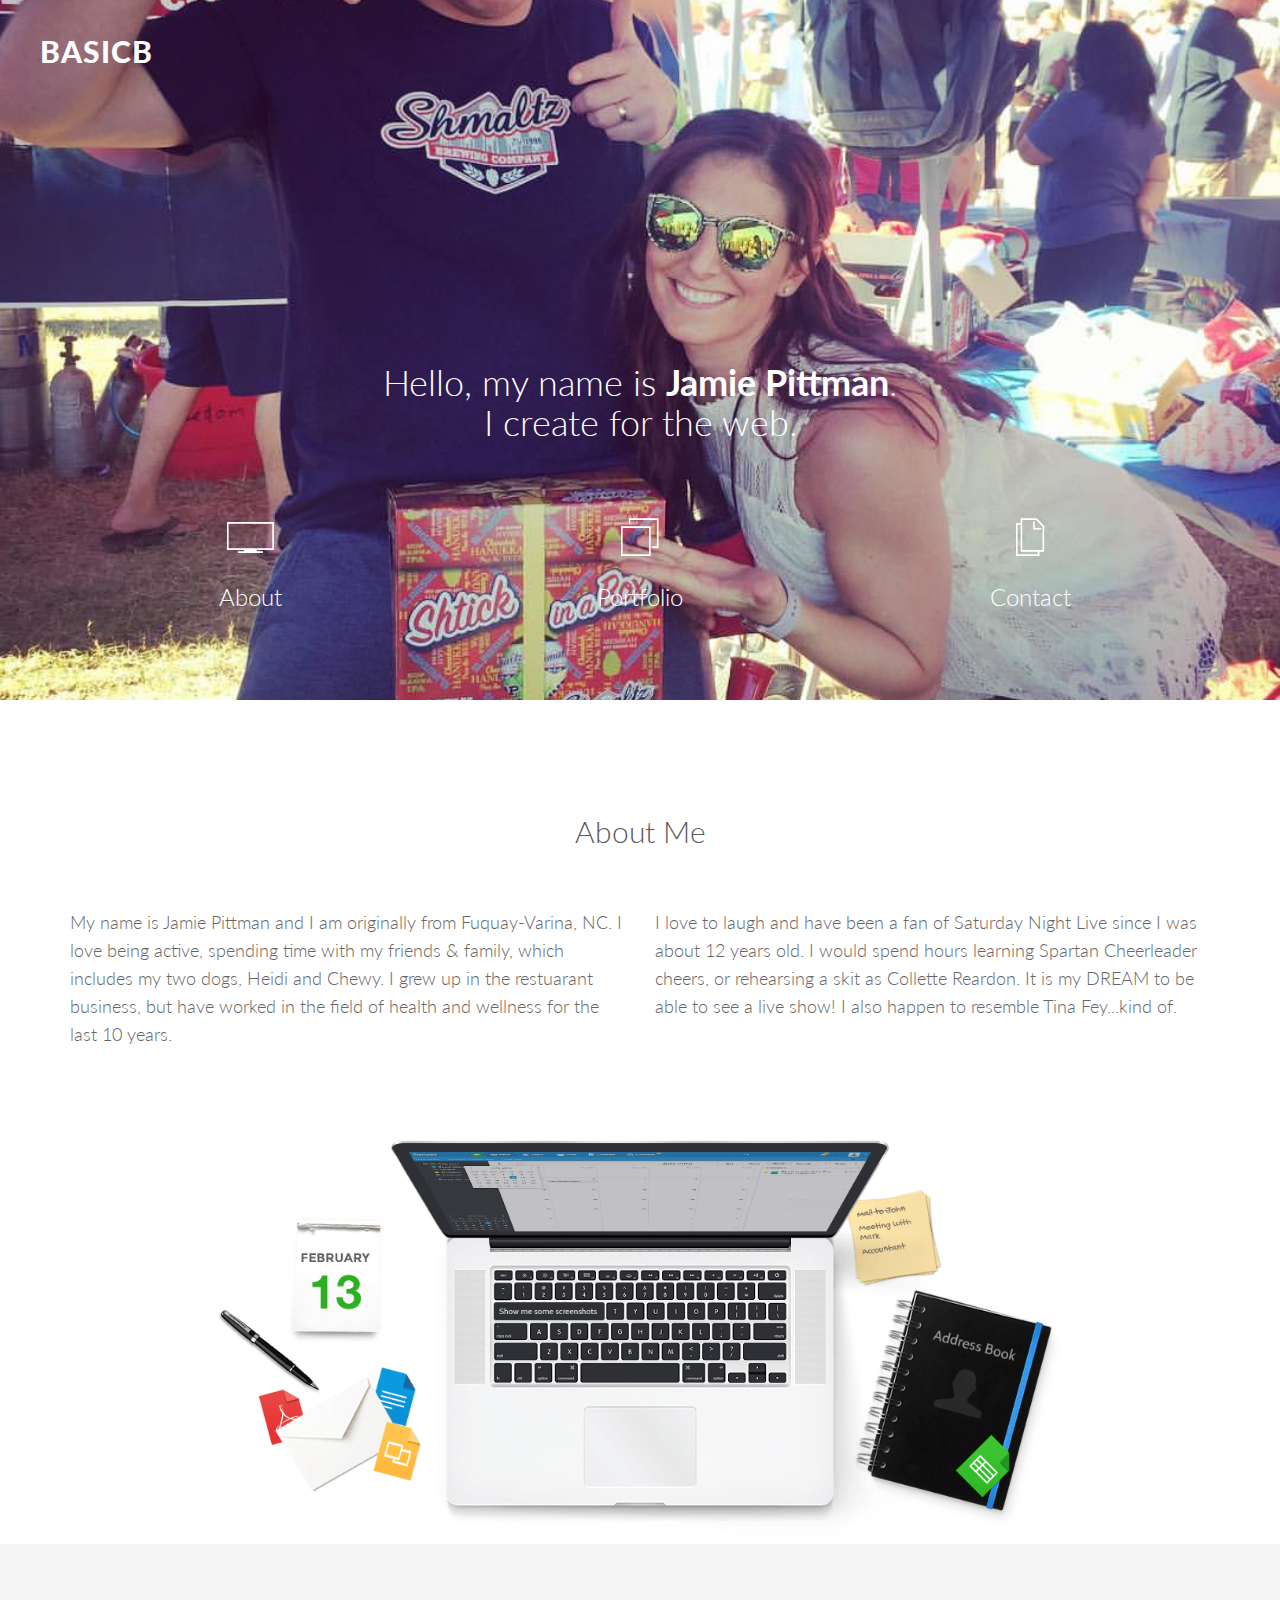
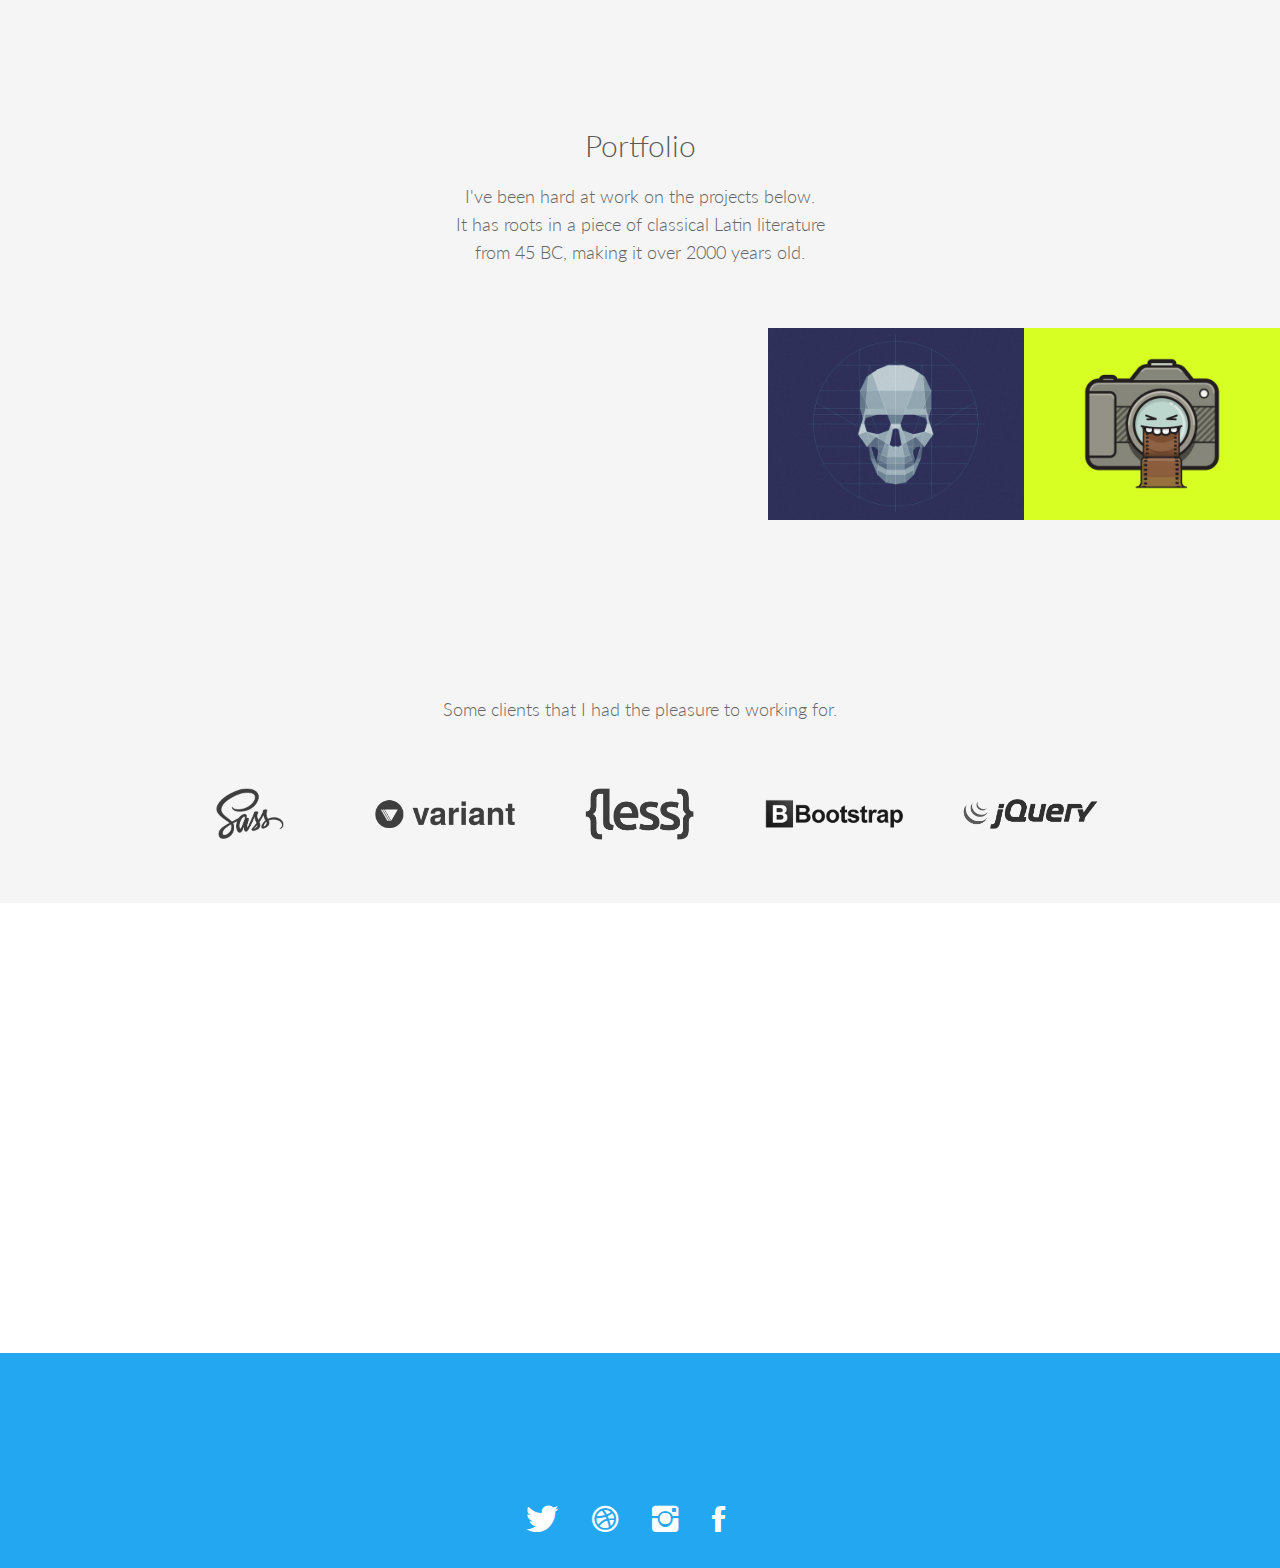
==== index.html @ 9baa0838 "HW Part 2 Nov 12" ====
<!DOCTYPE html>
<html lang="en">
  <head>
    <meta charset="utf-8">
    <meta http-equiv="X-UA-Compatible" content="IE=edge">
    <meta name="viewport" content="width=device-width, initial-scale=1">
    <meta name="description" content="">
    <meta name="author" content="">
    <link rel="icon" href="basic/assets/img/favicon.ico">

    <title>Jamie Pittman</title>

    <!-- Bootstrap core CSS -->
    <link href="basic/assets/css/bootstrap.css" rel="stylesheet">

    <!-- Custom styles for this template -->
    <link href="basic/assets/css/ionicons.min.css" rel="stylesheet">
    <link href="basic/assets/css/style.css" rel="stylesheet">


    <!-- IE10 viewport hack for Surface/desktop Windows 8 bug -->
    <script src="basic/assets/js/ie10-viewport-bug-workaround.js"></script>

    <!-- HTML5 shim and Respond.js IE8 support of HTML5 elements and media queries -->
    <!--[if lt IE 9]>
      <script src="https://oss.maxcdn.com/html5shiv/3.7.2/html5shiv.min.js"></script>
      <script src="https://oss.maxcdn.com/respond/1.4.2/respond.min.js"></script>
    <![endif]-->
  </head>

  <body>

    <div id="h">
      <div class="logo">
        <h2>BASICB</h2>
      </div><!--/logo-->
      <div class="container centered">
        <div class="row">
          <div class="col-md-8 col-md-offset-2">
            <h1>Hello, my name is <b>Jamie Pittman</b>.<br/>I create for the web.</h1>
          </div>
        </div><!--/row-->

        <div class="row mt">
          <div class="col-sm-4">
            <i class="ion-ios7-monitor-outline"></i>
            <h3>About</h3>
          </div><!--/col-md-4-->

          <div class="col-sm-4">
            <i class="ion-ios7-browsers-outline"></i>
            <h3>Portfolio</h3>
          </div><!--/col-md-4-->

          <div class="col-sm-4">
            <i class="ion-ios7-copy-outline"></i>
            <h3>Contact</h3>
          </div><!--/col-md-4-->
        
        </div><!--/row-->
      </div><!--/container-->
    </div><!--H-->

    <div class="container ptb">
      <div class="row">
        <h2 class="centered mb">About Me</h2>
        <div class="col-md-6">
          <p>My name is Jamie Pittman and I am originally from Fuquay-Varina, NC. I love being active, spending time with my friends & family, which includes my two dogs, Heidi and Chewy. I grew up in the restuarant business, but have worked in the field of health and wellness for the last 10 years.</p>
        </div><!--/col-md-6-->
        <div class="col-md-6">
          <p>I love to laugh and have been a fan of Saturday Night Live since I was about 12 years old. I would spend hours learning Spartan Cheerleader cheers, or rehearsing a skit as Collette Reardon. It is my DREAM to be able to see a live show! I also happen to resemble Tina Fey...kind of.</p>
        </div><!--/col-md-6-->
      </div><!--/row-->
    </div><!-- /.container -->
    <div class="container">
      <div class="row">
        <div class="col-md-10 col-md-offset-1">
          <img src="basic/assets/img/items.png" class="img-responsive" alt="">
        </div>
      </div><!--/row-->
    </div><!--/.container-->

    <div id="g">
      <div class="container">
        <div class="row centered">
          <h2>Portfolio</h2>
          <div class="col-md-8 col-md-offset-2">
            <p>I've been hard at work on the projects below.<br/>It has roots in a piece of classical Latin literature<br/>from 45 BC, making it over 2000 years old.</p>

          </div><!--/col-md-8-->
        </div><!--/row-->
      </div><!--/.container-->
    <div class="portfolio-centered mt">
      <div class="recentitems portfolio">

        <div class="portfolio-item graphic-design">
          <div class="he-wrap tpl6">
          <img src="assets/img/portfolio/portfolio_09.jpg" class="img-responsive" alt="">
            <div class="he-view">
              <div class="bg a0" data-animate="fadeIn">
                <h3 class="a1" data-animate="fadeInDown">A Graphic Design Item</h3>
                <a data-rel="prettyPhoto" href="assets/img/portfolio/portfolio_09.jpg" class="dmbutton a2" data-animate="fadeInUp"><i class="ion-search"></i></a>
                <a href="single-project.html" class="dmbutton a2" data-animate="fadeInUp"><i class="ion-link"></i></a>
               </div><!-- he bg -->
            </div><!-- he view -->    
          </div><!-- he wrap -->
        </div><!-- end col-12 -->
                            
        <div class="portfolio-item web-design">
          <div class="he-wrap tpl6">
          <img src="assets/img/portfolio/portfolio_02.jpg" class="img-responsive" alt="">
            <div class="he-view">
              <div class="bg a0" data-animate="fadeIn">
                <h3 class="a1" data-animate="fadeInDown">A Web Design Item</h3>
                <a data-rel="prettyPhoto" href="assets/img/portfolio/portfolio_02.jpg" class="dmbutton a2" data-animate="fadeInUp"><i class="ion-search"></i></a>
                <a href="single-project.html" class="dmbutton a2" data-animate="fadeInUp"><i class="ion-link"></i></a>
              </div><!-- he bg -->
            </div><!-- he view -->    
          </div><!-- he wrap -->
        </div><!-- end col-12 -->
        
        <div class="portfolio-item graphic-design">
          <div class="he-wrap tpl6">
          <img src="assets/img/portfolio/portfolio_03.jpg" class="img-responsive" alt="">
            <div class="he-view">
              <div class="bg a0" data-animate="fadeIn">
                <h3 class="a1" data-animate="fadeInDown">A Graphic Design Item</h3>
                <a data-rel="prettyPhoto" href="assets/img/portfolio/portfolio_03.jpg" class="dmbutton a2" data-animate="fadeInUp"><i class="ion-search"></i></a>
                <a href="single-project.html" class="dmbutton a2" data-animate="fadeInUp"><i class="ion-link"></i></a>
              </div><!-- he bg -->
            </div><!-- he view -->    
          </div><!-- he wrap -->
        </div><!-- end col-12 -->
        
        <div class="portfolio-item graphic-design">
          <div class="he-wrap tpl6">
          <img src="assets/img/portfolio/portfolio_04.jpg" class="img-responsive" alt="">
            <div class="he-view">
              <div class="bg a0" data-animate="fadeIn">
                <h3 class="a1" data-animate="fadeInDown">A Graphic Design Item</h3>
                <a data-rel="prettyPhoto" href="assets/img/portfolio/portfolio_04.jpg" class="dmbutton a2" data-animate="fadeInUp"><i class="ion-search"></i></a>
                <a href="single-project.html" class="dmbutton a2" data-animate="fadeInUp"><i class="ion-link"></i></a>
              </div><!-- he bg -->
            </div><!-- he view -->    
          </div><!-- he wrap -->
        </div><!-- end col-12 -->
                                        
        <div class="portfolio-item books">
          <div class="he-wrap tpl6">
          <img src="assets/img/portfolio/portfolio_05.jpg" class="img-responsive" alt="">
            <div class="he-view">
              <div class="bg a0" data-animate="fadeIn">
                <h3 class="a1" data-animate="fadeInDown">A Book Design Item</h3>
                <a data-rel="prettyPhoto" href="assets/img/portfolio/portfolio_05.jpg" class="dmbutton a2" data-animate="fadeInUp"><i class="ion-search"></i></a>
                <a href="single-project.html" class="dmbutton a2" data-animate="fadeInUp"><i class="ion-link"></i></a>
              </div><!-- he bg -->
            </div><!-- he view -->    
          </div><!-- he wrap -->
        </div><!-- end col-12 -->

        <div class="portfolio-item graphic-design">
          <div class="he-wrap tpl6">
          <img src="assets/img/portfolio/portfolio_06.jpg" class="img-responsive" alt="">
            <div class="he-view">
              <div class="bg a0" data-animate="fadeIn">
                <h3 class="a1" data-animate="fadeInDown">A Graphic Design Item</h3>
                <a data-rel="prettyPhoto" href="assets/img/portfolio/portfolio_06.jpg" class="dmbutton a2" data-animate="fadeInUp"><i class="ion-search"></i></a>
                <a href="single-project.html" class="dmbutton a2" data-animate="fadeInUp"><i class="ion-link"></i></a>
               </div><!-- he bg -->
            </div><!-- he view -->    
          </div><!-- he wrap -->
        </div><!-- end col-12 -->
                            
        <div class="portfolio-item web-design">
          <div class="he-wrap tpl6">
          <img src="assets/img/portfolio/portfolio_07.jpg" class="img-responsive" alt="">
            <div class="he-view">
              <div class="bg a0" data-animate="fadeIn">
                <h3 class="a1" data-animate="fadeInDown">A Web Design Item</h3>
                <a data-rel="prettyPhoto" href="assets/img/portfolio/portfolio_07.jpg" class="dmbutton a2" data-animate="fadeInUp"><i class="ion-search"></i></a>
                <a href="single-project.html" class="dmbutton a2" data-animate="fadeInUp"><i class="ion-link"></i></a>
              </div><!-- he bg -->
            </div><!-- he view -->    
          </div><!-- he wrap -->
        </div><!-- end col-12 -->
        
        <div class="portfolio-item graphic-design">
          <div class="he-wrap tpl6">
          <img src="assets/img/portfolio/portfolio_08.jpg" class="img-responsive" alt="">
            <div class="he-view">
              <div class="bg a0" data-animate="fadeIn">
                <h3 class="a1" data-animate="fadeInDown">A Graphic Design Item</h3>
                <a data-rel="prettyPhoto" href="assets/img/portfolio/portfolio_08.jpg" class="dmbutton a2" data-animate="fadeInUp"><i class="ion-search"></i></a>
                <a href="single-project.html" class="dmbutton a2" data-animate="fadeInUp"><i class="ion-link"></i></a>
              </div><!-- he bg -->
            </div><!-- he view -->    
          </div><!-- he wrap -->
        </div><!-- end col-12 -->
        
        <div class="portfolio-item graphic-design">
          <div class="he-wrap tpl6">
          <img src="basic/assets/img/portfolio/portfolio_01.jpg" class="img-responsive" alt="">
            <div class="he-view">
              <div class="bg a0" data-animate="fadeIn">
                <h3 class="a1" data-animate="fadeInDown">A Graphic Design Item</h3>
                <a data-rel="prettyPhoto" href="basic/assets/img/portfolio/portfolio_01.jpg" class="dmbutton a2" data-animate="fadeInUp"><i class="ion-search"></i></a>
                <a href="single-project.html" class="dmbutton a2" data-animate="fadeInUp"><i class="ion-link"></i></a>
              </div><!-- he bg -->
            </div><!-- he view -->    
          </div><!-- he wrap -->
        </div><!-- end col-12 -->
                                        
        <div class="portfolio-item books">
          <div class="he-wrap tpl6">
          <img src="basic/assets/img/portfolio/portfolio_10.jpg" class="img-responsive" alt="">
            <div class="he-view">
              <div class="bg a0" data-animate="fadeIn">
                <h3 class="a1" data-animate="fadeInDown">A Book Design Item</h3>
                <a data-rel="prettyPhoto" href="basic/assets/img/portfolio/portfolio_10.jpg" class="dmbutton a2" data-animate="fadeInUp"><i class="ion-search"></i></a>
                <a href="single-project.html" class="dmbutton a2" data-animate="fadeInUp"><i class="ion-link"></i></a>
              </div><!-- he bg -->
            </div><!-- he view -->    
          </div><!-- he wrap -->
        </div><!-- end col-12 -->
       </div><!-- portfolio -->
    </div><!-- portfolio container -->

    <div class="container mt">
        <div class="row clients centered">
          <p class="mb">Some clients that I had the pleasure to working for.</p>
          <div class="col-sm-2 col-sm-offset-1">
            <img src="basic/assets/img/client1.png" alt="">
          </div>
          <div class="col-sm-2">
            <img src="basic/assets/img/client3.png" alt="">
          </div>
          <div class="col-sm-2">
            <img src="basic/assets/img/client2.png" alt="">
          </div>
          <div class="col-sm-2">
            <img src="basic/assets/img/client4.png" alt="">
          </div>
          <div class="col-sm-2">
            <img src="basic/assets/img/client5.png" alt="">
          </div>
        </div><!--/row-->
      </div><!--/container-->
    </div><!--/.G-->

    <div id="sep">
      <div class="container">
        <div class="row centered">
          <div class="col-md-8 col-md-offset-2">
            <h1>I live in the amazing Raleigh, NC!</h1>
            <h3 class="mb">Lorem Ipsum is simply dummy text<br/>of the printing and typesetting industry.</h3>
            <button class="btn btn-conf btn-clear">Request for Information</button>
          </div>
        </div><!--/row-->
      </div><!--/container-->
    </div><!--/.sep-->

    <div id="f">
      <div class="container">
        <div class="row centered">
          <div class="col-md-8 col-md-offset-2">
            <a href="#"><i class="ion-social-twitter"></i></a>
            <a href="#"><i class="ion-social-dribbble"></i></a>
            <a href="#"><i class="ion-social-instagram"></i></a>
            <a href="#"><i class="ion-social-facebook"></i></a>
          </div><!--/col-md-8-->
        </div>
      </div><!--/container-->
    </div><!--/.F-->

    <!-- Bootstrap core JavaScript
    ================================================== -->
    <!-- Placed at the end of the document so the pages load faster -->
    <script src="basic/assets/js/jquery.min.js"></script>
    <script src="basic/assets/js/bootstrap.min.js"></script>
    <script src="basic/assets/js/retina-1.1.0.js"></script>
    <script src="basic/assets/js/jquery.hoverdir.js"></script>
    <script src="basic/assets/js/jquery.hoverex.min.js"></script>
    <script src="basic/assets/js/jquery.prettyPhoto.js"></script>
    <script src="basic/assets/js/jquery.isotope.min.js"></script>
    <script src="basic/assets/js/custom.js"></script>


    <script>
// Portfolio
(function($) {
  "use strict";
  var $container = $('.portfolio'),
    $items = $container.find('.portfolio-item'),
    portfolioLayout = 'fitRows';
    
    if( $container.hasClass('portfolio-centered') ) {
      portfolioLayout = 'masonry';
    }
        
    $container.isotope({
      filter: '*',
      animationEngine: 'best-available',
      layoutMode: portfolioLayout,
      animationOptions: {
      duration: 750,
      easing: 'linear',
      queue: false
    },
    masonry: {
    }
    }, refreshWaypoints());
    
    function refreshWaypoints() {
      setTimeout(function() {
      }, 1000);   
    }
        
    $('nav.portfolio-filter ul a').on('click', function() {
        var selector = $(this).attr('data-filter');
        $container.isotope({ filter: selector }, refreshWaypoints());
        $('nav.portfolio-filter ul a').removeClass('active');
        $(this).addClass('active');
        return false;
    });
    
    function getColumnNumber() { 
      var winWidth = $(window).width(), 
      columnNumber = 1;
    
      if (winWidth > 1200) {
        columnNumber = 5;
      } else if (winWidth > 950) {
        columnNumber = 4;
      } else if (winWidth > 600) {
        columnNumber = 3;
      } else if (winWidth > 400) {
        columnNumber = 2;
      } else if (winWidth > 250) {
        columnNumber = 1;
      }
        return columnNumber;
      }       
      
      function setColumns() {
        var winWidth = $(window).width(), 
        columnNumber = getColumnNumber(), 
        itemWidth = Math.floor(winWidth / columnNumber);
        
        $container.find('.portfolio-item').each(function() { 
          $(this).css( { 
          width : itemWidth + 'px' 
        });
      });
    }
    
    function setPortfolio() { 
      setColumns();
      $container.isotope('reLayout');
    }
      
    $container.imagesLoaded(function () { 
      setPortfolio();
    });
    
    $(window).on('resize', function () { 
    setPortfolio();          
  });
})(jQuery);
</script>
  </body>
</html>
---- basic/assets/css/style.css ----
/*
 * Author: Carlos Alvarez
 * URL: http://alvarez.is
 *
 * Theme Name: Basic
 * URL: http://blacktie.co
 * Version: 1.0
 */

/*	################################################################
	1. GENERAL STRUCTURES
################################################################# */

/* Import fonts */
@import url(http://fonts.googleapis.com/css?family=Lato:300,400,700,900);

@import url("prettyPhoto.css") screen;
@import url("hoverex-all.css") screen;

* { 
	margin: 0;
	padding: 0px;
    font-family: 'Lato', sans-serif;
} 
body { 
	background: #fff; 
	margin: 0; 
	color: #5a5a5a;
}

h1, h2, h3, h4, h5, h6 {
    font-family: 'Lato', sans-serif;
	font-weight: 300;
}


p { 
	padding: 0; 
	margin-bottom: 12px; 
    font-family: 'Lato', sans-serif;
	font-weight: 300;
	font-size: 18px; 
	line-height: 28px;
	color: #666; 
	margin-top: 10px; 
}

html,
body {
	height: 100%;
}

.alignleft { float: left; }
.alignright { float: right; }
.aligncenter {
	margin-left: auto;
	margin-right: auto;
	display: block;
	clear: both;
}
.centered {text-align: center; margin-top: 115px;}
.mt {margin-top: 50px;}
.mb {margin-bottom: 50px;}
.mtb {margin-top: 50px; margin-bottom: 50px;}
.mtb2 { margin-top: 100px; margin-bottom: 100px;}
.ptb {padding-bottom: 80px;}

.clear {
	clear: both;
	display: block;
	font-size: 0;
	height: 0;
	line-height: 0;
	width:100%;
}
::-moz-selection  {
	color: #fff;
	text-shadow:none;
	background:#2B2E31;
}
::selection {
	color: #fff;
	text-shadow:none;
	background:#2B2E31;
}
*,
*:after,
*:before {
	-webkit-box-sizing: border-box;
	-moz-box-sizing: border-box;
	box-sizing: border-box;
	padding: 0;
	margin: 0;
}
a { 
	padding: 0;
	margin: 0;
	text-decoration: none; 
	-webkit-transition: background-color .4s linear, color .4s linear;
	-moz-transition: background-color .4s linear, color .4s linear;
	-o-transition: background-color .4s linear, color .4s linear;
	-ms-transition: background-color .4s linear, color .4s linear;
	transition: background-color .4s linear, color .4s linear;
	color: #1abc9c;
}
a:hover,
a:focus {
  text-decoration: none;
  color:#696E74;
}

.nopadding {
	padding: 0px !important;
	margin: 0px;
}


/* FORM CONFIGURATION */

input {
	font-size: 16px;
	min-height: 40px;
	border-radius: 2px;
	line-height: 20px;
	padding: 11px 30px 12px;
	border: 1px solid #b9b9af;
	margin-bottom: 10px;
	background-color: #fff;
	-webkit-transition: background-color 0.2s;
	transition: background-color 0.2s;
}

.subscribe-input {
	float: left;
	width: 65%;
	text-align: left;
	margin-right: 2px;
}

.subscribe-submit {
	right: 0;
}

.btn-download {
	background: #FDE3A7;
}

.btn-conf {
	border-radius: 50px;
	margin-right: 15px;
	font-size: 11px;
	letter-spacing: 1px;
	text-transform: uppercase;
	padding: 14px 28px 13px 28px;
	}

.btn-clear {
	background: transparent;
	color: white;
	border: 2px solid white;
}
.btn-clear:hover {
	background: white;
	color: #2f2f2f;
}



.dmbutton:hover,
.dmbutton:active,
.dmbutton:focus{
	color: #ffffff;
	background-color: #222222;
	border-color: #ffffff;
}
.dmbutton {
	background:rgba(0, 0, 0, 0);
	border: 1px solid #ffffff;
	color: #ffffff;
	-webkit-border-radius: 2px;
	border-radius: 2px;
	padding-top: 1.025rem;
	padding-right: 2.25rem;
	letter-spacing:0.85px;
	padding-bottom: 1.0875rem;
	padding-left: 2.25rem;
	font-size: 1.55rem;
	cursor: pointer;
	font-weight: normal;
	line-height: normal;
	margin: 0 0 1.25rem;
	text-decoration: none;
	text-align: center;
	display: inline-block;
	-webkit-transition: background-color 300ms ease-out;
	-moz-transition: background-color 300ms ease-out;
	transition: background-color 300ms ease-out;
	-webkit-appearance: none;
	font-weight: normal !important;
}

/* HEADER SECTION */
#h {
	background: url(../css/images/Jamie.jpg) no-repeat center top;
	padding-top: 5px;
	background-attachment: relative;
	background-position: center center;
	min-height: 700px;
	width: 100%;
	
    -webkit-background-size: 100%;
    -moz-background-size: 100%;
    -o-background-size: 100%;
    background-size: 100%;

    -webkit-background-size: cover;
    -moz-background-size: cover;
    -o-background-size: cover;
    background-size: cover;
    color: white;
}

#h .logo {
	margin-top: 30px;
	margin-left: 40px;
	padding-bottom: 150px;
}

#h .logo h2{
	font-weight: 900;
	color: white;
	letter-spacing: 1px;
}

#h h3 {
	margin-top: 10px;
}

#h i {
	font-size: 50px;
}

/* GREY SECTION */
#g {
	padding-top: 50px;
	padding-bottom: 50px;
	background: #f5f5f5;
}

.portfolio {
	padding:0 !important;
	margin:0 !important;
	display:block;
}


.portfolio-item .title:before {border-radius:0; display:none}
.portfolio-item p {margin:0px 0 30px;}
.portfolio-item h3 {margin:-10px 0 10px; font-size:16px; text-transform:uppercase;}


.tpl6 h3
{
	color:#fff;
	margin:0;
	padding:40px 5px 0;
	font-size:16px;
	text-transform:uppercase;
}
.tpl6 .dmbutton
{
	display:inline-block;
	margin:30px 5px 20px 5px;
	font-size:13px;
}

.tpl6 .bg
{
	height:100%;
	width:100%;
	background-color:#00b3fe;
	background-color:rgba(0,179,254,.9);
	text-align:center;
}

/* CLIENTS */

.clients img {
	max-width: 140px;
	max-height: 60px;
	vertical-align: middle;
}

.clients .col-sm-2 {
	height: 80px;
	line-height: 80px;
}

/* CONTACT SEPARATOR */
#sep {
	background: url(../css/images/DTRaleigh.jpg) no-repeat center top;
	padding-top: 100px;
	background-attachment: relative;
	background-position: center center;
	min-height: 450px;
	width: 100%;
	color: white;
	
    -webkit-background-size: 100%;
    -moz-background-size: 100%;
    -o-background-size: 100%;
    background-size: 100%;

    -webkit-background-size: cover;
    -moz-background-size: cover;
    -o-background-size: cover;
    background-size: cover;
    color: white;
}

#sep h3 {
	font-weight: 300;
	letter-spacing: 2px;
}

/* FOOTER */
#f {
	padding-top: 25px;
	padding-bottom: 25px;
	background-color: #22A7F0;
}

#f i {
	margin-right: 30px;
	font-size: 35px;
}

#f a {
	color: white;
}

/* HEADER 2 - PORTFOLIO SECTION */
#h2 {
	background: url(../img/header-2.jpg) no-repeat center top;
	padding-top: 5px;
	background-attachment: relative;
	background-position: center center;
	min-height: 700px;
	width: 100%;
	
    -webkit-background-size: 100%;
    -moz-background-size: 100%;
    -o-background-size: 100%;
    background-size: 100%;

    -webkit-background-size: cover;
    -moz-background-size: cover;
    -o-background-size: cover;
    background-size: cover;
    color: white;
}

#h2 .logo {
	margin-top: 30px;
	margin-left: 40px;
	padding-bottom: 150px;
}

#h2 .logo h2{
	font-weight: 900;
	color: white;
	letter-spacing: 1px;
}

#h2 h3 {
	margin-top: 30px;
	letter-spacing: 1px;
}
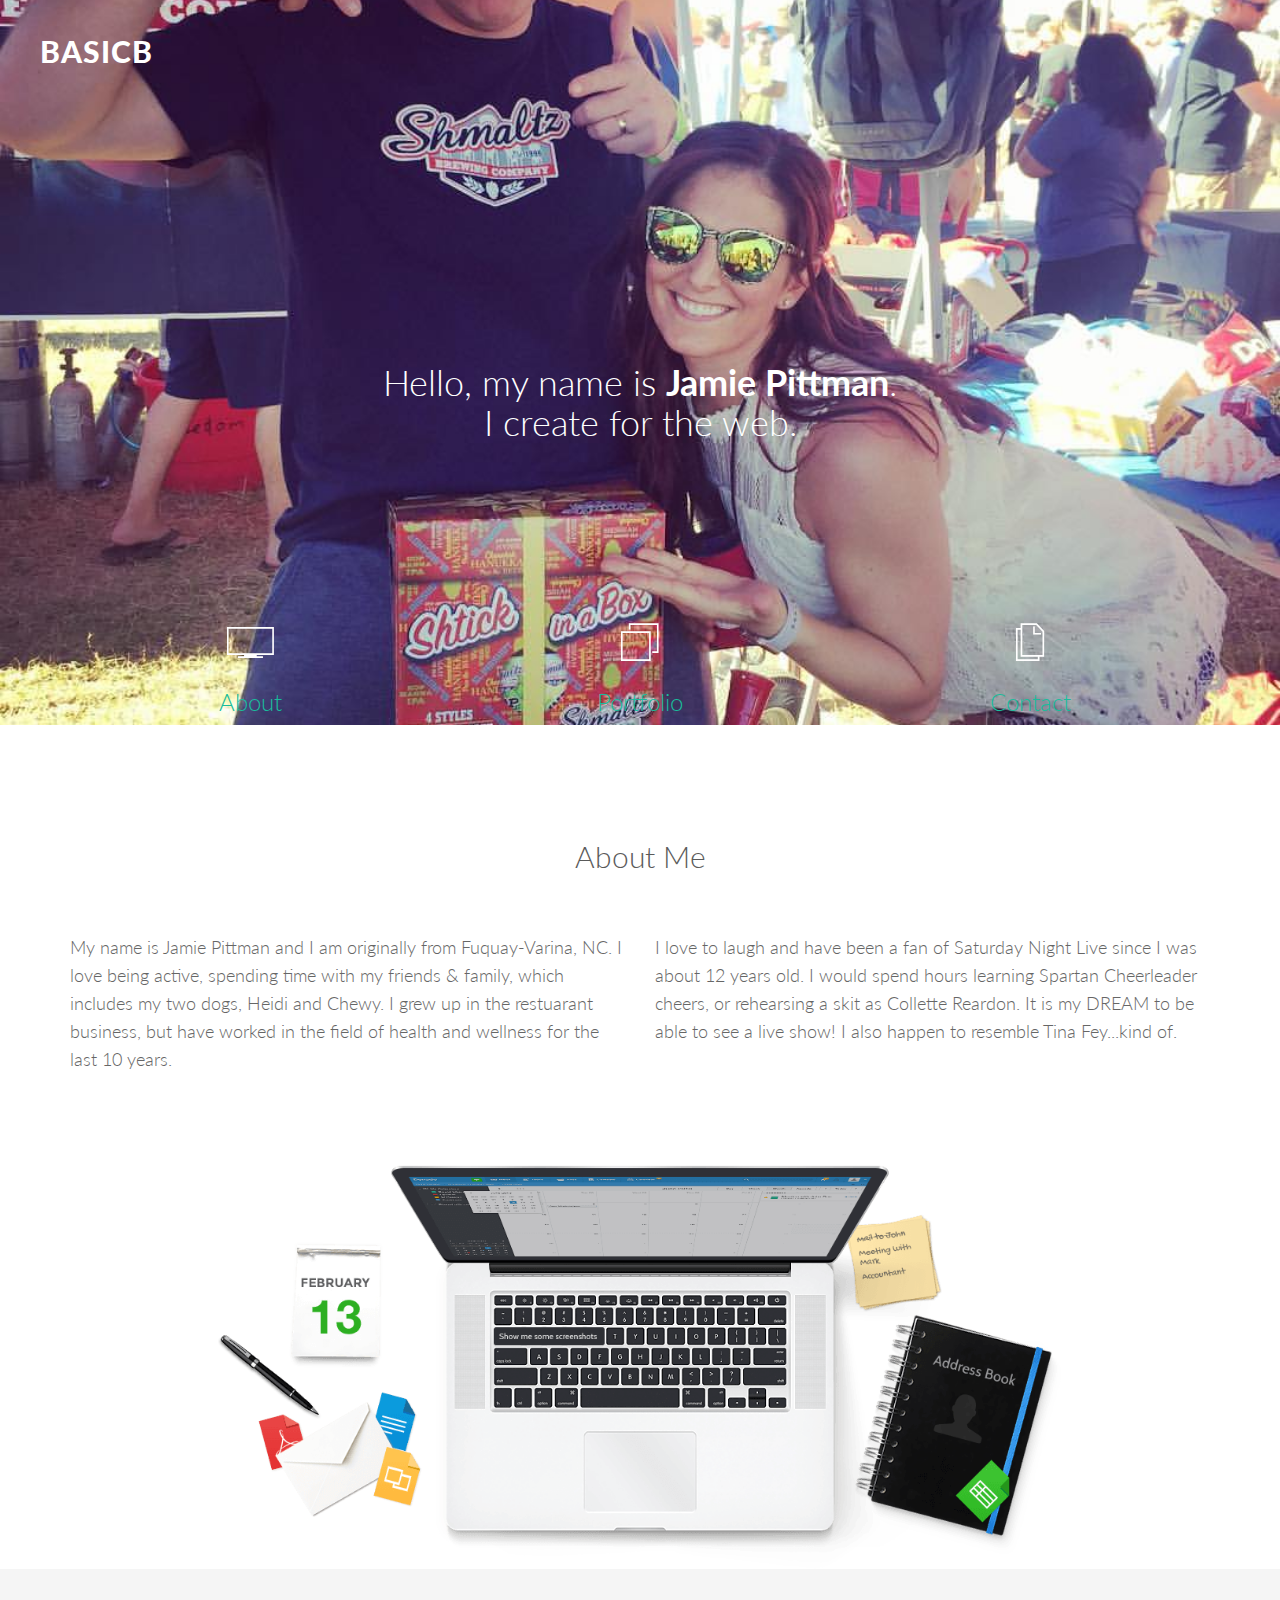
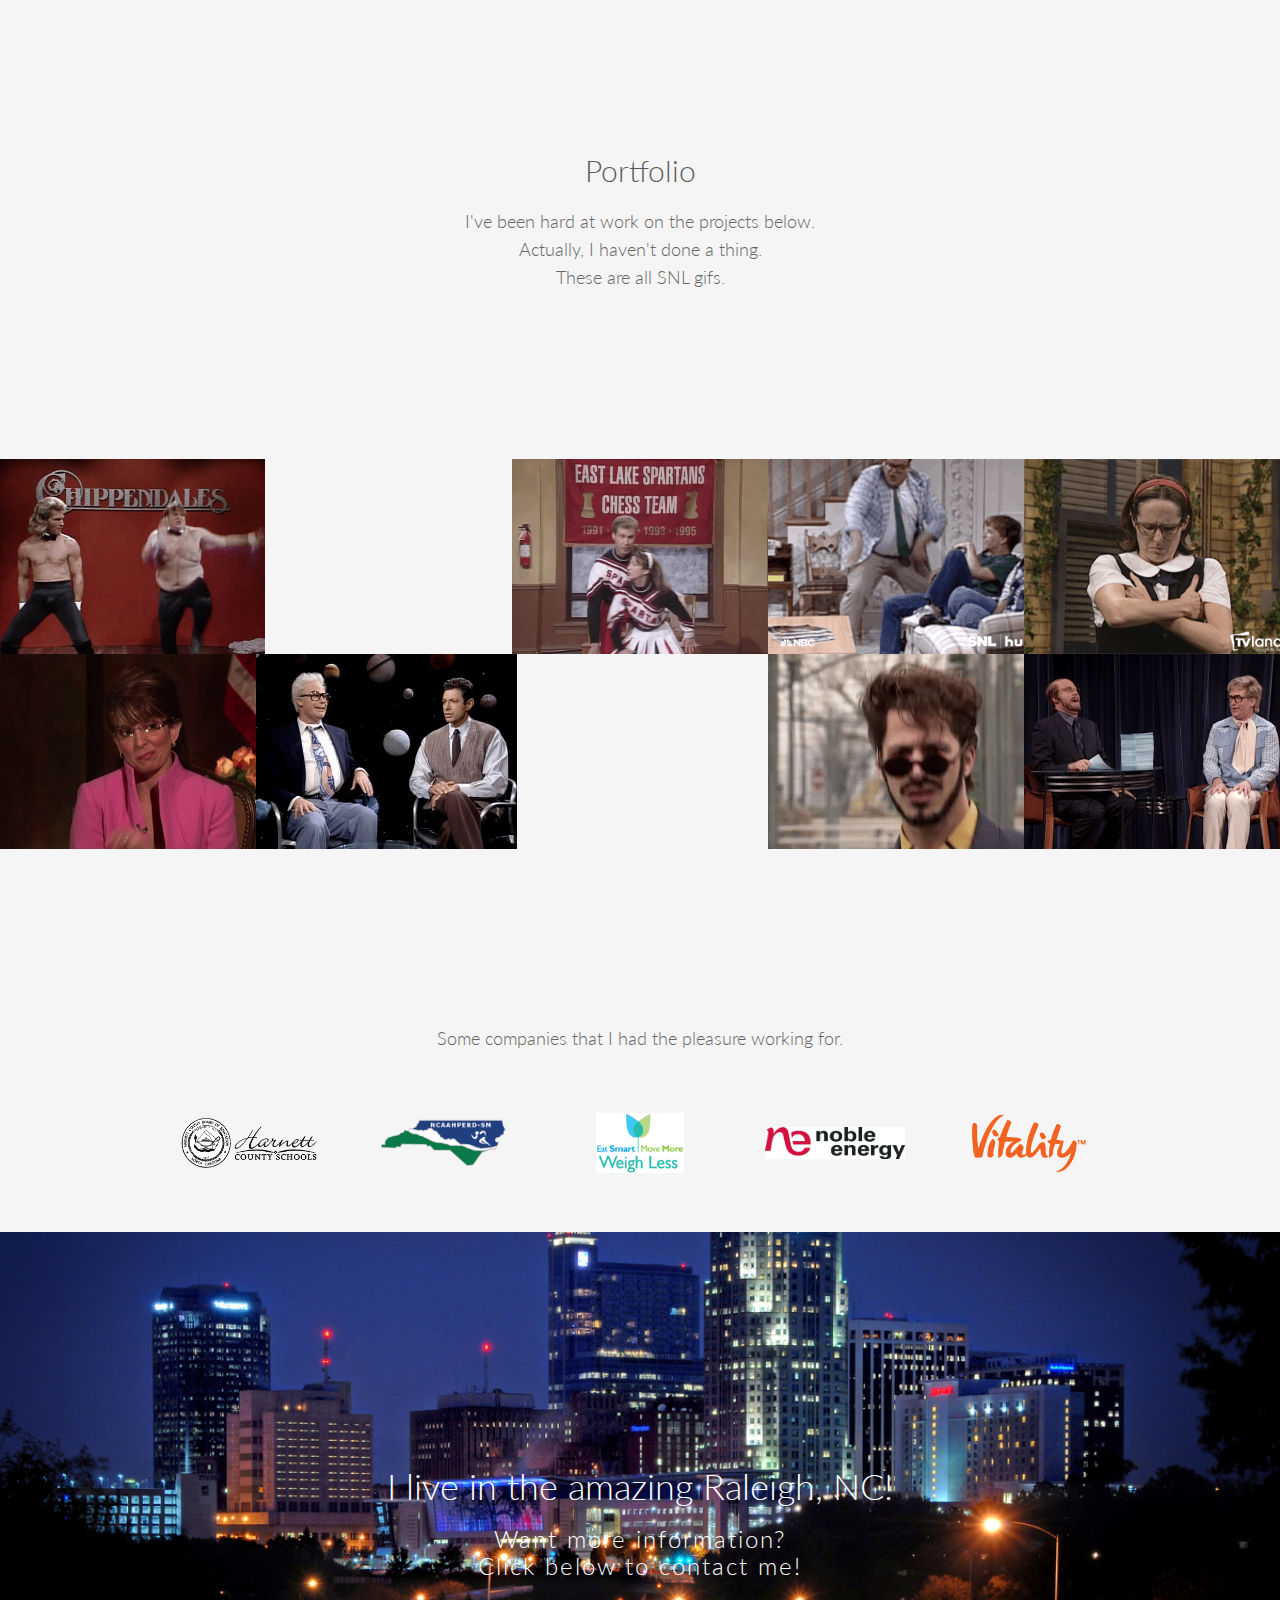
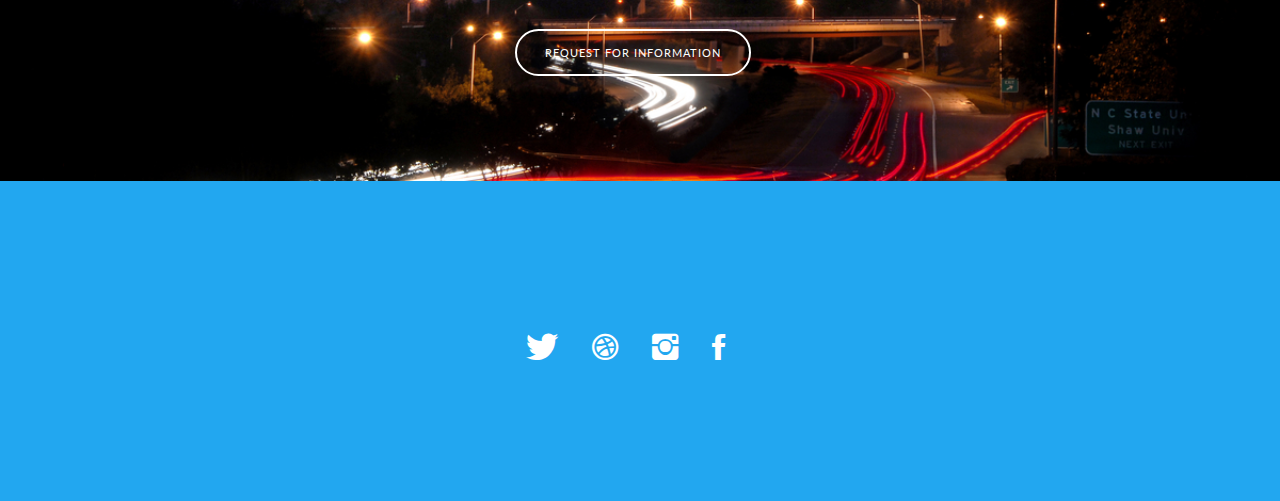
==== commit 1a7d62b0: "Nov 15 340pm" ====
--- a/index.html
+++ b/index.html
@@ -44,24 +44,24 @@
         <div class="row mt">
           <div class="col-sm-4">
             <i class="ion-ios7-monitor-outline"></i>
-            <h3>About</h3>
+            <h3><a href="#about">About</a></h3>
           </div><!--/col-md-4-->
 
           <div class="col-sm-4">
             <i class="ion-ios7-browsers-outline"></i>
-            <h3>Portfolio</h3>
+            <h3><a href=#portfolio>Portfolio</a></h3>
           </div><!--/col-md-4-->
 
           <div class="col-sm-4">
             <i class="ion-ios7-copy-outline"></i>
-            <h3>Contact</h3>
+            <h3><a href="#contact">Contact</a></h3>
           </div><!--/col-md-4-->
         
         </div><!--/row-->
       </div><!--/container-->
     </div><!--H-->
 
-    <div class="container ptb">
+    <div class="container ptb" id="about">
       <div class="row">
         <h2 class="centered mb">About Me</h2>
         <div class="col-md-6">
@@ -81,11 +81,11 @@
     </div><!--/.container-->
 
     <div id="g">
-      <div class="container">
+      <div class="container" id="portfolio">
         <div class="row centered">
           <h2>Portfolio</h2>
           <div class="col-md-8 col-md-offset-2">
-            <p>I've been hard at work on the projects below.<br/>It has roots in a piece of classical Latin literature<br/>from 45 BC, making it over 2000 years old.</p>
+            <p>I've been hard at work on the projects below.<br/>Actually, I haven't done a thing.<br/>These are all SNL gifs.</p>
 
           </div><!--/col-md-8-->
         </div><!--/row-->
@@ -95,10 +95,10 @@
 
         <div class="portfolio-item graphic-design">
           <div class="he-wrap tpl6">
-          <img src="assets/img/portfolio/portfolio_09.jpg" class="img-responsive" alt="">
-            <div class="he-view">
-              <div class="bg a0" data-animate="fadeIn">
-                <h3 class="a1" data-animate="fadeInDown">A Graphic Design Item</h3>
+          <img src="basic/assets/img/portfolio/chippendales.gif" class="img-responsiveSNL" alt="">
+            <div class="he-view">
+              <div class="bg a0" data-animate="fadeIn">
+                <h3 class="a1" data-animate="fadeInDown">Chippendales</h3>
                 <a data-rel="prettyPhoto" href="assets/img/portfolio/portfolio_09.jpg" class="dmbutton a2" data-animate="fadeInUp"><i class="ion-search"></i></a>
                 <a href="single-project.html" class="dmbutton a2" data-animate="fadeInUp"><i class="ion-link"></i></a>
                </div><!-- he bg -->
@@ -108,10 +108,10 @@
                             
         <div class="portfolio-item web-design">
           <div class="he-wrap tpl6">
-          <img src="assets/img/portfolio/portfolio_02.jpg" class="img-responsive" alt="">
-            <div class="he-view">
-              <div class="bg a0" data-animate="fadeIn">
-                <h3 class="a1" data-animate="fadeInDown">A Web Design Item</h3>
+          <img src="basic/assets/img/portfolio/adamchris.gif" class="img-responsiveSNL" alt="">
+            <div class="he-view">
+              <div class="bg a0" data-animate="fadeIn">
+                <h3 class="a1" data-animate="fadeInDown">Schmitts</h3>
                 <a data-rel="prettyPhoto" href="assets/img/portfolio/portfolio_02.jpg" class="dmbutton a2" data-animate="fadeInUp"><i class="ion-search"></i></a>
                 <a href="single-project.html" class="dmbutton a2" data-animate="fadeInUp"><i class="ion-link"></i></a>
               </div><!-- he bg -->
@@ -121,10 +121,10 @@
         
         <div class="portfolio-item graphic-design">
           <div class="he-wrap tpl6">
-          <img src="assets/img/portfolio/portfolio_03.jpg" class="img-responsive" alt="">
-            <div class="he-view">
-              <div class="bg a0" data-animate="fadeIn">
-                <h3 class="a1" data-animate="fadeInDown">A Graphic Design Item</h3>
+          <img src="basic/assets/img/portfolio/spartans.gif" class="img-responsiveSNL" alt="">
+            <div class="he-view">
+              <div class="bg a0" data-animate="fadeIn">
+                <h3 class="a1" data-animate="fadeInDown">Spartan Spirit</h3>
                 <a data-rel="prettyPhoto" href="assets/img/portfolio/portfolio_03.jpg" class="dmbutton a2" data-animate="fadeInUp"><i class="ion-search"></i></a>
                 <a href="single-project.html" class="dmbutton a2" data-animate="fadeInUp"><i class="ion-link"></i></a>
               </div><!-- he bg -->
@@ -134,10 +134,10 @@
         
         <div class="portfolio-item graphic-design">
           <div class="he-wrap tpl6">
-          <img src="assets/img/portfolio/portfolio_04.jpg" class="img-responsive" alt="">
-            <div class="he-view">
-              <div class="bg a0" data-animate="fadeIn">
-                <h3 class="a1" data-animate="fadeInDown">A Graphic Design Item</h3>
+          <img src="basic/assets/img/portfolio/mattfoley.gif" class="img-responsiveSNL" alt="">
+            <div class="he-view">
+              <div class="bg a0" data-animate="fadeIn">
+                <h3 class="a1" data-animate="fadeInDown">Matt Foley</h3>
                 <a data-rel="prettyPhoto" href="assets/img/portfolio/portfolio_04.jpg" class="dmbutton a2" data-animate="fadeInUp"><i class="ion-search"></i></a>
                 <a href="single-project.html" class="dmbutton a2" data-animate="fadeInUp"><i class="ion-link"></i></a>
               </div><!-- he bg -->
@@ -147,10 +147,10 @@
                                         
         <div class="portfolio-item books">
           <div class="he-wrap tpl6">
-          <img src="assets/img/portfolio/portfolio_05.jpg" class="img-responsive" alt="">
-            <div class="he-view">
-              <div class="bg a0" data-animate="fadeIn">
-                <h3 class="a1" data-animate="fadeInDown">A Book Design Item</h3>
+          <img src="basic/assets/img/portfolio/superstar.gif" class="img-responsiveSNL" alt="">
+            <div class="he-view">
+              <div class="bg a0" data-animate="fadeIn">
+                <h3 class="a1" data-animate="fadeInDown">Superstar</h3>
                 <a data-rel="prettyPhoto" href="assets/img/portfolio/portfolio_05.jpg" class="dmbutton a2" data-animate="fadeInUp"><i class="ion-search"></i></a>
                 <a href="single-project.html" class="dmbutton a2" data-animate="fadeInUp"><i class="ion-link"></i></a>
               </div><!-- he bg -->
@@ -160,10 +160,10 @@
 
         <div class="portfolio-item graphic-design">
           <div class="he-wrap tpl6">
-          <img src="assets/img/portfolio/portfolio_06.jpg" class="img-responsive" alt="">
-            <div class="he-view">
-              <div class="bg a0" data-animate="fadeIn">
-                <h3 class="a1" data-animate="fadeInDown">A Graphic Design Item</h3>
+          <img src="basic/assets/img/portfolio/palin.gif" class="img-responsiveSNL" alt="">
+            <div class="he-view">
+              <div class="bg a0" data-animate="fadeIn">
+                <h3 class="a1" data-animate="fadeInDown">Sarah Palin</h3>
                 <a data-rel="prettyPhoto" href="assets/img/portfolio/portfolio_06.jpg" class="dmbutton a2" data-animate="fadeInUp"><i class="ion-search"></i></a>
                 <a href="single-project.html" class="dmbutton a2" data-animate="fadeInUp"><i class="ion-link"></i></a>
                </div><!-- he bg -->
@@ -173,10 +173,10 @@
                             
         <div class="portfolio-item web-design">
           <div class="he-wrap tpl6">
-          <img src="assets/img/portfolio/portfolio_07.jpg" class="img-responsive" alt="">
-            <div class="he-view">
-              <div class="bg a0" data-animate="fadeIn">
-                <h3 class="a1" data-animate="fadeInDown">A Web Design Item</h3>
+          <img src="basic/assets/img/portfolio/harry.gif" class="img-responsiveSNL" alt="">
+            <div class="he-view">
+              <div class="bg a0" data-animate="fadeIn">
+                <h3 class="a1" data-animate="fadeInDown">Harry Carey</h3>
                 <a data-rel="prettyPhoto" href="assets/img/portfolio/portfolio_07.jpg" class="dmbutton a2" data-animate="fadeInUp"><i class="ion-search"></i></a>
                 <a href="single-project.html" class="dmbutton a2" data-animate="fadeInUp"><i class="ion-link"></i></a>
               </div><!-- he bg -->
@@ -186,10 +186,10 @@
         
         <div class="portfolio-item graphic-design">
           <div class="he-wrap tpl6">
-          <img src="assets/img/portfolio/portfolio_08.jpg" class="img-responsive" alt="">
-            <div class="he-view">
-              <div class="bg a0" data-animate="fadeIn">
-                <h3 class="a1" data-animate="fadeInDown">A Graphic Design Item</h3>
+          <img src="basic/assets/img/portfolio/morecowbell.gif" class="img-responsiveSNL" alt="">
+            <div class="he-view">
+              <div class="bg a0" data-animate="fadeIn">
+                <h3 class="a1" data-animate="fadeInDown">More Cowbell</h3>
                 <a data-rel="prettyPhoto" href="assets/img/portfolio/portfolio_08.jpg" class="dmbutton a2" data-animate="fadeInUp"><i class="ion-search"></i></a>
                 <a href="single-project.html" class="dmbutton a2" data-animate="fadeInUp"><i class="ion-link"></i></a>
               </div><!-- he bg -->
@@ -199,10 +199,10 @@
         
         <div class="portfolio-item graphic-design">
           <div class="he-wrap tpl6">
-          <img src="basic/assets/img/portfolio/portfolio_01.jpg" class="img-responsive" alt="">
-            <div class="he-view">
-              <div class="bg a0" data-animate="fadeIn">
-                <h3 class="a1" data-animate="fadeInDown">A Graphic Design Item</h3>
+          <img src="basic/assets/img/portfolio/andy.gif" class="img-responsiveSNL" alt="">
+            <div class="he-view">
+              <div class="bg a0" data-animate="fadeIn">
+                <h3 class="a1" data-animate="fadeInDown">Box</h3>
                 <a data-rel="prettyPhoto" href="basic/assets/img/portfolio/portfolio_01.jpg" class="dmbutton a2" data-animate="fadeInUp"><i class="ion-search"></i></a>
                 <a href="single-project.html" class="dmbutton a2" data-animate="fadeInUp"><i class="ion-link"></i></a>
               </div><!-- he bg -->
@@ -212,10 +212,10 @@
                                         
         <div class="portfolio-item books">
           <div class="he-wrap tpl6">
-          <img src="basic/assets/img/portfolio/portfolio_10.jpg" class="img-responsive" alt="">
-            <div class="he-view">
-              <div class="bg a0" data-animate="fadeIn">
-                <h3 class="a1" data-animate="fadeInDown">A Book Design Item</h3>
+          <img src="basic/assets/img/portfolio/actor.gif" class="img-responsiveSNL" alt="">
+            <div class="he-view">
+              <div class="bg a0" data-animate="fadeIn">
+                <h3 class="a1" data-animate="fadeInDown">Inside the Actors Studio</h3>
                 <a data-rel="prettyPhoto" href="basic/assets/img/portfolio/portfolio_10.jpg" class="dmbutton a2" data-animate="fadeInUp"><i class="ion-search"></i></a>
                 <a href="single-project.html" class="dmbutton a2" data-animate="fadeInUp"><i class="ion-link"></i></a>
               </div><!-- he bg -->
@@ -227,32 +227,32 @@
 
     <div class="container mt">
         <div class="row clients centered">
-          <p class="mb">Some clients that I had the pleasure to working for.</p>
+          <p class="mb">Some companies that I had the pleasure working for.</p>
           <div class="col-sm-2 col-sm-offset-1">
-            <img src="basic/assets/img/client1.png" alt="">
+            <img src="basic/assets/img/Logo_HarnettEducation.png" alt="">
           </div>
           <div class="col-sm-2">
-            <img src="basic/assets/img/client3.png" alt="">
+            <img src="basic/assets/img/ncaahperd.png" alt="">
           </div>
           <div class="col-sm-2">
-            <img src="basic/assets/img/client2.png" alt="">
+            <img src="basic/assets/img/ESMMWeighLess.gif" alt="">
           </div>
           <div class="col-sm-2">
-            <img src="basic/assets/img/client4.png" alt="">
+            <img src="basic/assets/img/NobleEnergy.jpeg" alt="">
           </div>
           <div class="col-sm-2">
-            <img src="basic/assets/img/client5.png" alt="">
+            <img src="basic/assets/img/vitality.png" alt="">
           </div>
         </div><!--/row-->
       </div><!--/container-->
     </div><!--/.G-->
 
     <div id="sep">
-      <div class="container">
+      <div class="container" id="contact">
         <div class="row centered">
           <div class="col-md-8 col-md-offset-2">
             <h1>I live in the amazing Raleigh, NC!</h1>
-            <h3 class="mb">Lorem Ipsum is simply dummy text<br/>of the printing and typesetting industry.</h3>
+            <h3 class="mb">Want more information?<br/>Click below to contact me!</h3>
             <button class="btn btn-conf btn-clear">Request for Information</button>
           </div>
         </div><!--/row-->
--- a/basic/assets/css/style.css
+++ b/basic/assets/css/style.css
@@ -298,7 +298,7 @@
 
 /* CONTACT SEPARATOR */
 #sep {
-	background: url(../css/images/DTRaleigh.jpg) no-repeat center top;
+	background: url(../css/images/DTRaleigh2.jpg) no-repeat center top;
 	padding-top: 100px;
 	background-attachment: relative;
 	background-position: center center;
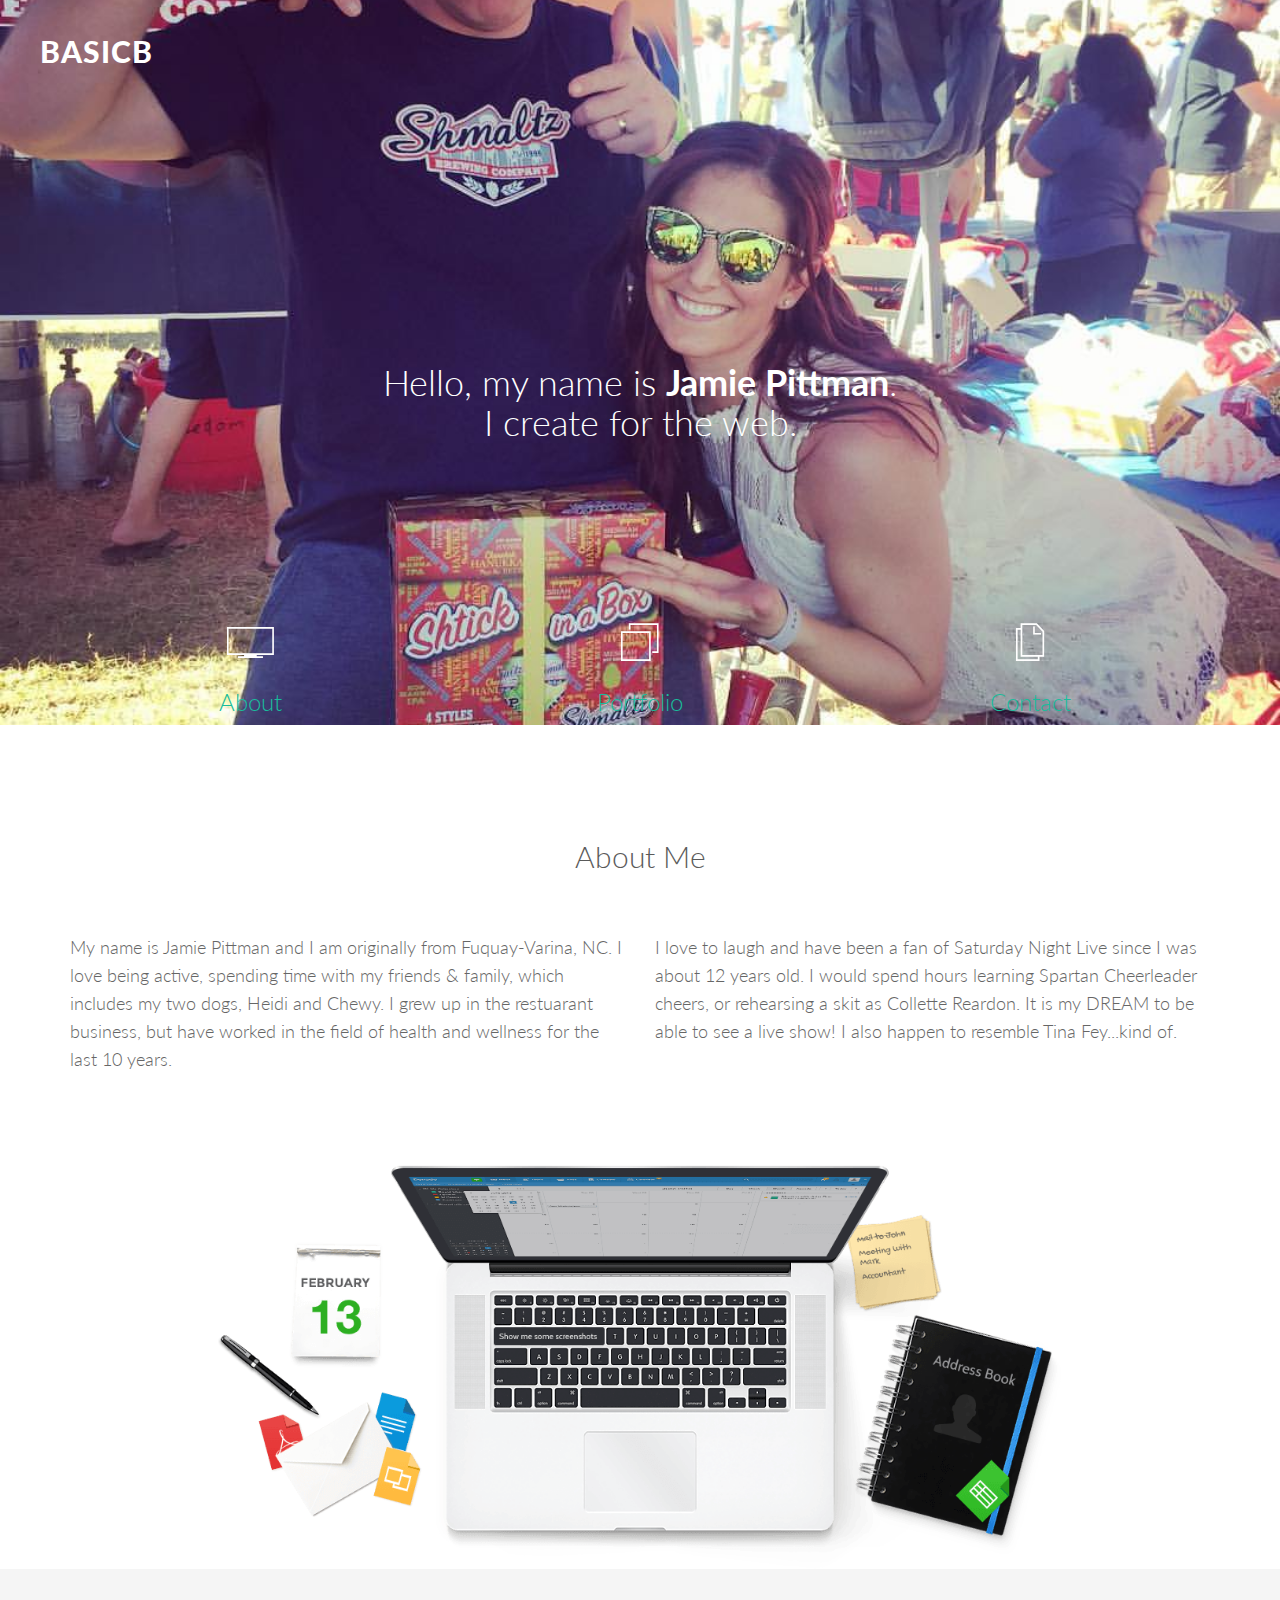
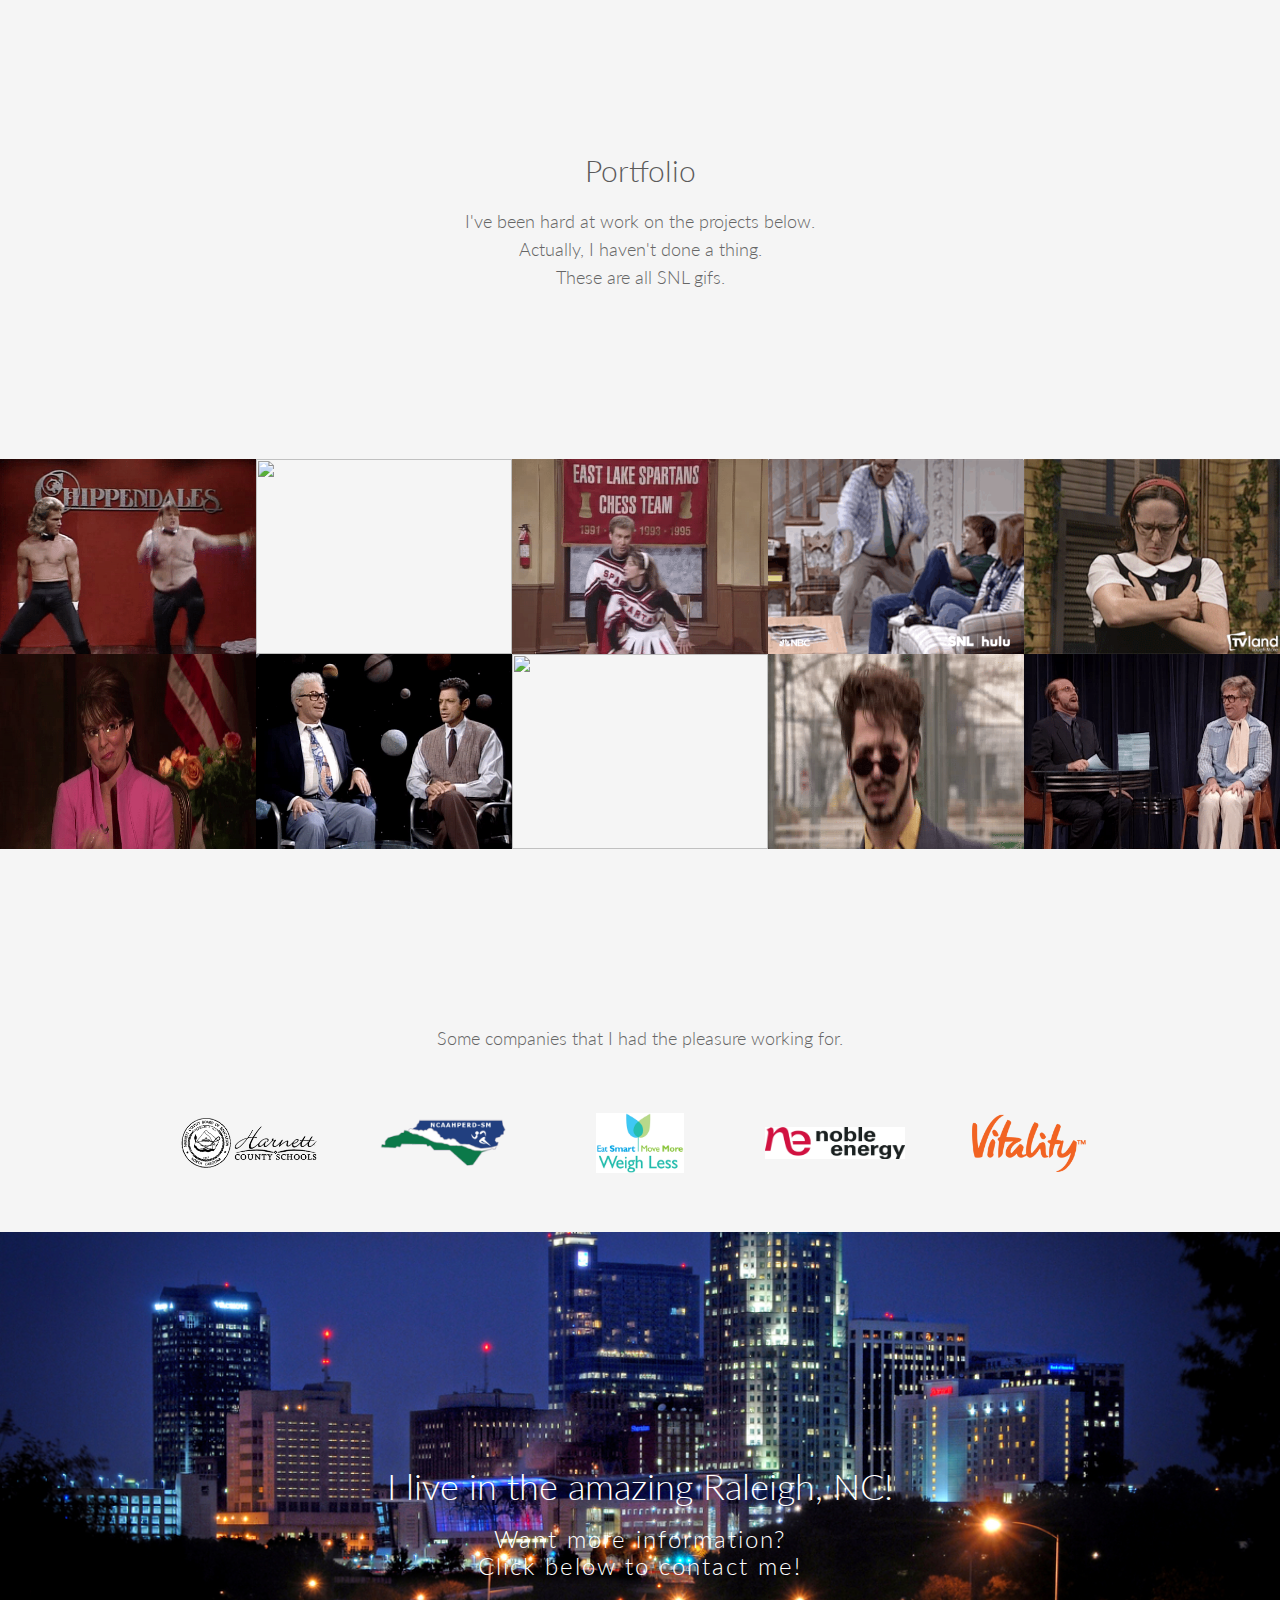
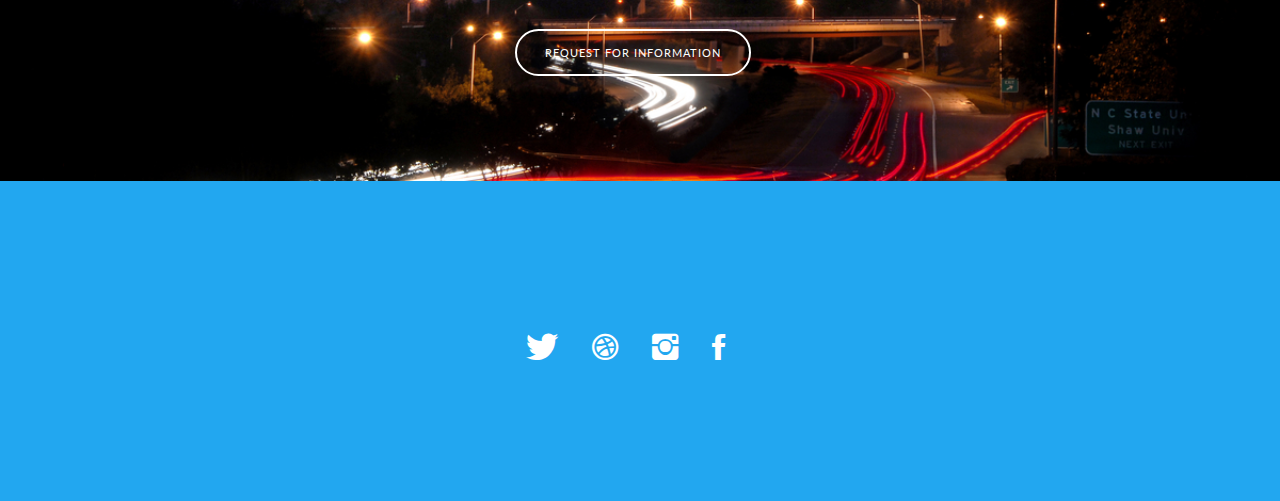
==== commit a2434010: "Update Nov 17 at 11am" ====
--- a/index.html
+++ b/index.html
@@ -56,7 +56,7 @@
             <i class="ion-ios7-copy-outline"></i>
             <h3><a href="#contact">Contact</a></h3>
           </div><!--/col-md-4-->
-        
+
         </div><!--/row-->
       </div><!--/container-->
     </div><!--H-->
@@ -102,10 +102,10 @@
                 <a data-rel="prettyPhoto" href="assets/img/portfolio/portfolio_09.jpg" class="dmbutton a2" data-animate="fadeInUp"><i class="ion-search"></i></a>
                 <a href="single-project.html" class="dmbutton a2" data-animate="fadeInUp"><i class="ion-link"></i></a>
                </div><!-- he bg -->
-            </div><!-- he view -->    
-          </div><!-- he wrap -->
-        </div><!-- end col-12 -->
-                            
+            </div><!-- he view -->
+          </div><!-- he wrap -->
+        </div><!-- end col-12 -->
+
         <div class="portfolio-item web-design">
           <div class="he-wrap tpl6">
           <img src="basic/assets/img/portfolio/adamchris.gif" class="img-responsiveSNL" alt="">
@@ -115,10 +115,10 @@
                 <a data-rel="prettyPhoto" href="assets/img/portfolio/portfolio_02.jpg" class="dmbutton a2" data-animate="fadeInUp"><i class="ion-search"></i></a>
                 <a href="single-project.html" class="dmbutton a2" data-animate="fadeInUp"><i class="ion-link"></i></a>
               </div><!-- he bg -->
-            </div><!-- he view -->    
-          </div><!-- he wrap -->
-        </div><!-- end col-12 -->
-        
+            </div><!-- he view -->
+          </div><!-- he wrap -->
+        </div><!-- end col-12 -->
+
         <div class="portfolio-item graphic-design">
           <div class="he-wrap tpl6">
           <img src="basic/assets/img/portfolio/spartans.gif" class="img-responsiveSNL" alt="">
@@ -128,10 +128,10 @@
                 <a data-rel="prettyPhoto" href="assets/img/portfolio/portfolio_03.jpg" class="dmbutton a2" data-animate="fadeInUp"><i class="ion-search"></i></a>
                 <a href="single-project.html" class="dmbutton a2" data-animate="fadeInUp"><i class="ion-link"></i></a>
               </div><!-- he bg -->
-            </div><!-- he view -->    
-          </div><!-- he wrap -->
-        </div><!-- end col-12 -->
-        
+            </div><!-- he view -->
+          </div><!-- he wrap -->
+        </div><!-- end col-12 -->
+
         <div class="portfolio-item graphic-design">
           <div class="he-wrap tpl6">
           <img src="basic/assets/img/portfolio/mattfoley.gif" class="img-responsiveSNL" alt="">
@@ -141,10 +141,10 @@
                 <a data-rel="prettyPhoto" href="assets/img/portfolio/portfolio_04.jpg" class="dmbutton a2" data-animate="fadeInUp"><i class="ion-search"></i></a>
                 <a href="single-project.html" class="dmbutton a2" data-animate="fadeInUp"><i class="ion-link"></i></a>
               </div><!-- he bg -->
-            </div><!-- he view -->    
-          </div><!-- he wrap -->
-        </div><!-- end col-12 -->
-                                        
+            </div><!-- he view -->
+          </div><!-- he wrap -->
+        </div><!-- end col-12 -->
+
         <div class="portfolio-item books">
           <div class="he-wrap tpl6">
           <img src="basic/assets/img/portfolio/superstar.gif" class="img-responsiveSNL" alt="">
@@ -154,7 +154,7 @@
                 <a data-rel="prettyPhoto" href="assets/img/portfolio/portfolio_05.jpg" class="dmbutton a2" data-animate="fadeInUp"><i class="ion-search"></i></a>
                 <a href="single-project.html" class="dmbutton a2" data-animate="fadeInUp"><i class="ion-link"></i></a>
               </div><!-- he bg -->
-            </div><!-- he view -->    
+            </div><!-- he view -->
           </div><!-- he wrap -->
         </div><!-- end col-12 -->
 
@@ -167,10 +167,10 @@
                 <a data-rel="prettyPhoto" href="assets/img/portfolio/portfolio_06.jpg" class="dmbutton a2" data-animate="fadeInUp"><i class="ion-search"></i></a>
                 <a href="single-project.html" class="dmbutton a2" data-animate="fadeInUp"><i class="ion-link"></i></a>
                </div><!-- he bg -->
-            </div><!-- he view -->    
-          </div><!-- he wrap -->
-        </div><!-- end col-12 -->
-                            
+            </div><!-- he view -->
+          </div><!-- he wrap -->
+        </div><!-- end col-12 -->
+
         <div class="portfolio-item web-design">
           <div class="he-wrap tpl6">
           <img src="basic/assets/img/portfolio/harry.gif" class="img-responsiveSNL" alt="">
@@ -180,10 +180,10 @@
                 <a data-rel="prettyPhoto" href="assets/img/portfolio/portfolio_07.jpg" class="dmbutton a2" data-animate="fadeInUp"><i class="ion-search"></i></a>
                 <a href="single-project.html" class="dmbutton a2" data-animate="fadeInUp"><i class="ion-link"></i></a>
               </div><!-- he bg -->
-            </div><!-- he view -->    
-          </div><!-- he wrap -->
-        </div><!-- end col-12 -->
-        
+            </div><!-- he view -->
+          </div><!-- he wrap -->
+        </div><!-- end col-12 -->
+
         <div class="portfolio-item graphic-design">
           <div class="he-wrap tpl6">
           <img src="basic/assets/img/portfolio/morecowbell.gif" class="img-responsiveSNL" alt="">
@@ -193,10 +193,10 @@
                 <a data-rel="prettyPhoto" href="assets/img/portfolio/portfolio_08.jpg" class="dmbutton a2" data-animate="fadeInUp"><i class="ion-search"></i></a>
                 <a href="single-project.html" class="dmbutton a2" data-animate="fadeInUp"><i class="ion-link"></i></a>
               </div><!-- he bg -->
-            </div><!-- he view -->    
-          </div><!-- he wrap -->
-        </div><!-- end col-12 -->
-        
+            </div><!-- he view -->
+          </div><!-- he wrap -->
+        </div><!-- end col-12 -->
+
         <div class="portfolio-item graphic-design">
           <div class="he-wrap tpl6">
           <img src="basic/assets/img/portfolio/andy.gif" class="img-responsiveSNL" alt="">
@@ -206,10 +206,10 @@
                 <a data-rel="prettyPhoto" href="basic/assets/img/portfolio/portfolio_01.jpg" class="dmbutton a2" data-animate="fadeInUp"><i class="ion-search"></i></a>
                 <a href="single-project.html" class="dmbutton a2" data-animate="fadeInUp"><i class="ion-link"></i></a>
               </div><!-- he bg -->
-            </div><!-- he view -->    
-          </div><!-- he wrap -->
-        </div><!-- end col-12 -->
-                                        
+            </div><!-- he view -->
+          </div><!-- he wrap -->
+        </div><!-- end col-12 -->
+
         <div class="portfolio-item books">
           <div class="he-wrap tpl6">
           <img src="basic/assets/img/portfolio/actor.gif" class="img-responsiveSNL" alt="">
@@ -219,7 +219,7 @@
                 <a data-rel="prettyPhoto" href="basic/assets/img/portfolio/portfolio_10.jpg" class="dmbutton a2" data-animate="fadeInUp"><i class="ion-search"></i></a>
                 <a href="single-project.html" class="dmbutton a2" data-animate="fadeInUp"><i class="ion-link"></i></a>
               </div><!-- he bg -->
-            </div><!-- he view -->    
+            </div><!-- he view -->
           </div><!-- he wrap -->
         </div><!-- end col-12 -->
        </div><!-- portfolio -->
@@ -253,7 +253,7 @@
           <div class="col-md-8 col-md-offset-2">
             <h1>I live in the amazing Raleigh, NC!</h1>
             <h3 class="mb">Want more information?<br/>Click below to contact me!</h3>
-            <button class="btn btn-conf btn-clear">Request for Information</button>
+            <button onclick="window.location.href='contact.html'" class="btn btn-conf btn-clear">Request for Information</button>
           </div>
         </div><!--/row-->
       </div><!--/container-->
@@ -292,11 +292,11 @@
   var $container = $('.portfolio'),
     $items = $container.find('.portfolio-item'),
     portfolioLayout = 'fitRows';
-    
+
     if( $container.hasClass('portfolio-centered') ) {
       portfolioLayout = 'masonry';
     }
-        
+
     $container.isotope({
       filter: '*',
       animationEngine: 'best-available',
@@ -309,12 +309,12 @@
     masonry: {
     }
     }, refreshWaypoints());
-    
+
     function refreshWaypoints() {
       setTimeout(function() {
-      }, 1000);   
-    }
-        
+      }, 1000);
+    }
+
     $('nav.portfolio-filter ul a').on('click', function() {
         var selector = $(this).attr('data-filter');
         $container.isotope({ filter: selector }, refreshWaypoints());
@@ -322,11 +322,11 @@
         $(this).addClass('active');
         return false;
     });
-    
-    function getColumnNumber() { 
-      var winWidth = $(window).width(), 
+
+    function getColumnNumber() {
+      var winWidth = $(window).width(),
       columnNumber = 1;
-    
+
       if (winWidth > 1200) {
         columnNumber = 5;
       } else if (winWidth > 950) {
@@ -339,31 +339,31 @@
         columnNumber = 1;
       }
         return columnNumber;
-      }       
-      
+      }
+
       function setColumns() {
-        var winWidth = $(window).width(), 
-        columnNumber = getColumnNumber(), 
+        var winWidth = $(window).width(),
+        columnNumber = getColumnNumber(),
         itemWidth = Math.floor(winWidth / columnNumber);
-        
-        $container.find('.portfolio-item').each(function() { 
-          $(this).css( { 
-          width : itemWidth + 'px' 
+
+        $container.find('.portfolio-item').each(function() {
+          $(this).css( {
+          width : itemWidth + 'px'
         });
       });
     }
-    
-    function setPortfolio() { 
+
+    function setPortfolio() {
       setColumns();
       $container.isotope('reLayout');
     }
-      
-    $container.imagesLoaded(function () { 
+
+    $container.imagesLoaded(function () {
       setPortfolio();
     });
-    
-    $(window).on('resize', function () { 
-    setPortfolio();          
+
+    $(window).on('resize', function () {
+    setPortfolio();
   });
 })(jQuery);
 </script>
